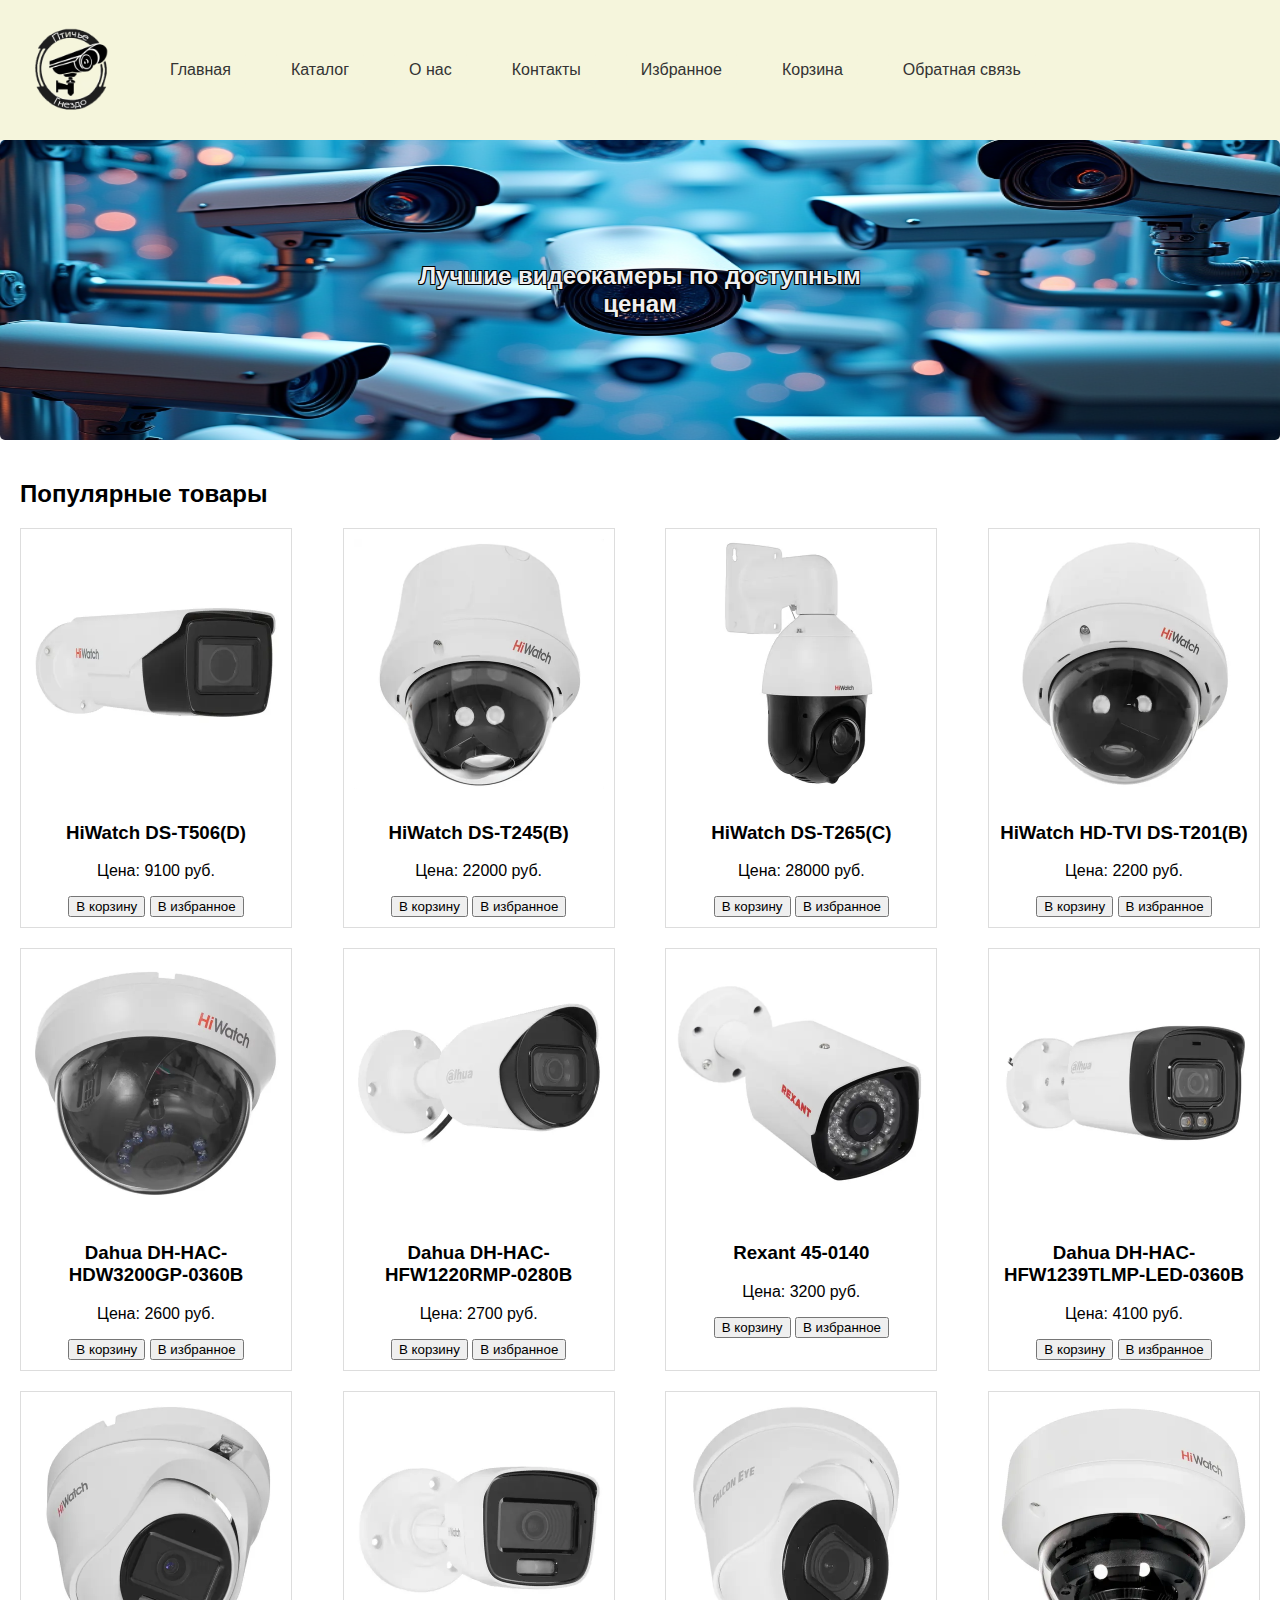
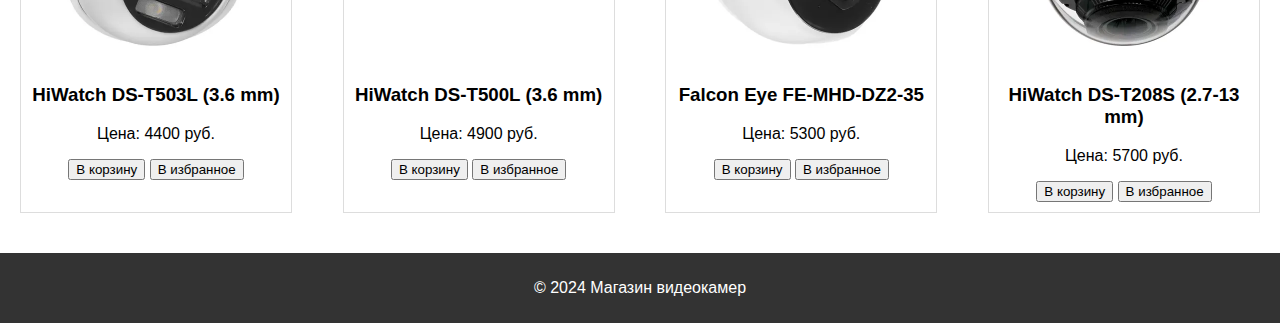
==== catalog.html @ 7869d25e "Add files via upload" ====
<!DOCTYPE html>
<html lang="ru">
<head>
    <meta charset="UTF-8">
    <meta name="viewport" content="width=device-width, initial-scale=1.0">
    <title>Птичье Гнездо</title>
    <link rel="stylesheet" href="style.css">
</head>
<body>
    <header>
        <img src="Лого.png" alt="Логотип" class="logo">
        <nav>
            <ul>
                <li><a href="index.html">Главная</a></li>
                <li><a href="catalog.html">Каталог</a></li>
                <li><a href="about.html">О нас</a></li>
                <li><a href="contacts.html">Контакты</a></li>
                <li><a href="favorites.html">Избранное</a></li>
                <li><a href="cart.html">Корзина</a></li>
                <li><a href="sos.html">Обратная связь</a></li>
            </ul>
        </nav>
    </header>

    <main>
        <section class="hero">
            <div class="hero-background">
                <h2 class="h2-turbo">Лучшие видеокамеры по доступным ценам</h2>
            </div>
        </section>
    <section class="featured">
        <h2>Популярные товары</h2>
        <div class="product-container">
            <div class="product">
                <img src="1.webp" alt="Видеокамера 1">
                <h3>HiWatch DS-T506(D)</h3>
                
                <p>Цена: 9100 руб.</p>
                <button class="add-to-cart">В корзину</button>
                <button class="add-to-favorites">В избранное</button>
            </div>
            <div class="product">
                <img src="2.webp" alt="Видеокамера 2">
                <h3>HiWatch DS-T245(B)</h3>
               
                <p>Цена: 22000 руб.</p>
                <button class="add-to-cart">В корзину</button>
                <button class="add-to-favorites">В избранное</button>
            </div>
            <div class="product">
                <img src="3.webp" alt="Видеокамера 3">
                <h3>HiWatch DS-T265(C)</h3>
                
                <p>Цена: 28000 руб.</p>
                <button class="add-to-cart">В корзину</button>
                <button class="add-to-favorites">В избранное</button>
            </div>
            <div class="product">
                <img src="4.webp" alt="Видеокамера 4">
                <h3>HiWatch HD-TVI DS-T201(B)</h3>
                
                <p>Цена: 2200 руб.</p>
                <button class="add-to-cart">В корзину</button>
                <button class="add-to-favorites">В избранное</button>
            </div>
            <div class="product">
                <img src="5.webp" alt="Видеокамера 5">
                <h3>Dahua DH-HAC-HDW3200GP-0360B</h3>
                
                <p>Цена: 2600 руб.</p>
                <button class="add-to-cart">В корзину</button>
                <button class="add-to-favorites">В избранное</button>
            </div>
            <div class="product">
                <img src="7.webp" alt="Видеокамера 6">
                <h3>Dahua DH-HAC-HFW1220RMP-0280B</h3>
                
                <p>Цена: 2700 руб.</p>
                <button class="add-to-cart">В корзину</button>
                <button class="add-to-favorites">В избранное</button>
            </div>
            <div class="product">
                <img src="8.webp" alt="Видеокамера 7">
                <h3>Rexant 45-0140</h3>
               
                <p>Цена: 3200 руб.</p>
                <button class="add-to-cart">В корзину</button>
                <button class="add-to-favorites">В избранное</button>
            </div>
            <div class="product">
                <img src="9.webp" alt="Видеокамера 8">
                <h3>Dahua DH-HAC-HFW1239TLMP-LED-0360B</h3>
                
                <p>Цена: 4100 руб.</p>
                <button class="add-to-cart">В корзину</button>
                <button class="add-to-favorites">В избранное</button>
            </div>
            <div class="product">
                <img src="11.webp" alt="Видеокамера 9">
                <h3>HiWatch DS-T503L (3.6 mm)</h3>
                
                <p>Цена: 4400 руб.</p>
                <button class="add-to-cart">В корзину</button>
                <button class="add-to-favorites">В избранное</button>
            </div>
            <div class="product">
                <img src="10.webp" alt="Видеокамера 10">
                <h3>HiWatch DS-T500L (3.6 mm)</h3>
                
                <p>Цена: 4900 руб.</p>
                <button class="add-to-cart">В корзину</button>
                <button class="add-to-favorites">В избранное</button>
            </div>
            <div class="product">
                <img src="12.webp" alt="Видеокамера 11">
                <h3> Falcon Eye FE-MHD-DZ2-35</h3>
                
                <p>Цена: 5300 руб.</p>
                <button class="add-to-cart">В корзину</button>
                <button class="add-to-favorites">В избранное</button>
            </div>
            <div class="product">
                <img src="13.webp" alt="Видеокамера 12">
                <h3>HiWatch DS-T208S (2.7-13 mm)</h3>
                <p>Цена: 5700 руб.</p>
                <button class="add-to-cart">В корзину</button>
                <button class="add-to-favorites">В избранное</button>
            </div>


        </div>
    </section>
</main>
<footer>
    <p>&copy; 2024 Магазин видеокамер</p>
</footer>

<button class="scroll-to-top" id="scrollToTopBtn">Наверх</button>

<script>
    const scrollToTopBtn = document.getElementById("scrollToTopBtn");

    window.onscroll = function() {
        if (document.body.scrollTop > 20 || document.documentElement.scrollTop > 20) {
            scrollToTopBtn.style.display = "block";
        } else {
            scrollToTopBtn.style.display = "none";
        }
    };

    scrollToTopBtn.onclick = function() {
        window.scrollTo({
            top: 0,
            behavior: "smooth" 
        });
    };
</script>
</body>
</html>
---- style.css ----
body {
    font-family: Arial, sans-serif;
    margin: 0;
}

header {
    background-color: #f5f5dc; 
    padding: 20px;
    display: flex; 
    align-items: center;
}

.logo {
    width: 100px; 
    height: auto; 
    margin-right: 20px; 
}

h1 {
    margin: 0; 
    padding-right: 20px; 
}

nav ul {
    list-style-type: none;
    padding: 0;
    margin: 0; 
    display: flex; 
    flex-wrap: wrap;
}

nav ul li {
    margin: 0 15px;
}

nav ul li a {
    text-decoration: none;
    color: #333; 
    padding: 10px 15px; 
    background-color: #f5f5dc; 
    border-radius: 5px; 
    transition: background-color 0.5s ease; 
}

nav li {
    display: inline-block;
    margin-right: 20px;
}

nav ul li a:hover {
    animation: colorPulse 0.5s forwards; 
}

@keyframes colorPulse {
    0% { background-color: #f5f5dc; }
    50% { background-color: #e1d6b8; }
    100% { background-color: #f5f5dc; }
}

.hero {
    display: flex;
    justify-content: center;
    align-items: center;
    height: 300px;
    background-color: #f2f2f2;
    color: #333;
    text-align: center;
}

.hero img {
    max-width: 100%;
    height: auto;
    margin-right: 20px;
}

.featured, .catalog, .about, .contacts, .favorites, .cart {
    padding: 20px;
}

.product-container {
    display: flex;
    flex-wrap: wrap;
    justify-content: space-between;
}

.product {
    width: 250px; 
    margin-bottom: 20px;
    border: 1px solid #ddd;
    padding: 10px;
    text-align: center;
}

.product img {
    max-width: 100%; 
    height: auto; 
    margin-bottom: 10px;
}

footer {
    background-color: #333;
    color: #fff;
    padding: 10px;
    text-align: center;
}

.feedback {
    margin-top: 30px;
    padding: 20px;
    border: 1px solid #ddd;
    border-radius: 5px;
    text-align: center;
}

.feedback label {
    display: block;
    margin-bottom: 5px;
}

.feedback input,
.feedback textarea {
    width: 100%;
    padding: 10px;
    margin-bottom: 15px;
    border: 1px solid #ddd;
    border-radius: 3px;
    box-sizing: border-box;
}

.feedback button {
    padding: 10px 20px;
    background-color: #4CAF50;
    color: white;
    border: none;
    border-radius: 3px;
    cursor: pointer;
}

.feedback button:hover {
    background-color: #45a049;
}

.scroll-to-top {
    position: fixed;
    bottom: 20px;
    right: 20px;
    display: none; 
    background-color: #007bff;
    color: white;
    border: none;
    border-radius: 5px;
    padding: 10px 15px;
    cursor: pointer;
    z-index: 1000;
}

.scroll-to-top:hover {
    background-color: #0056b3;
}

.hero {
    display: flex;
    justify-content: center;
    align-items: center;
    height: 300px; 
    position: relative; 
}

.hero-background {
    background-image: url('фон.png'); 
    background-size: 100% 200%; 
    background-position: center; 
    padding: 8% 30%;; 
    text-align: center;
    color: white; 
    border-radius: 5px; 
}
.h2-turbo {
    color: #f0f0f0;
    text-shadow: 
        -1px -1px 0 #000,  
         1px -1px 0 #000,
        -1px  1px 0 #000,
         1px  1px 0 #000;
}
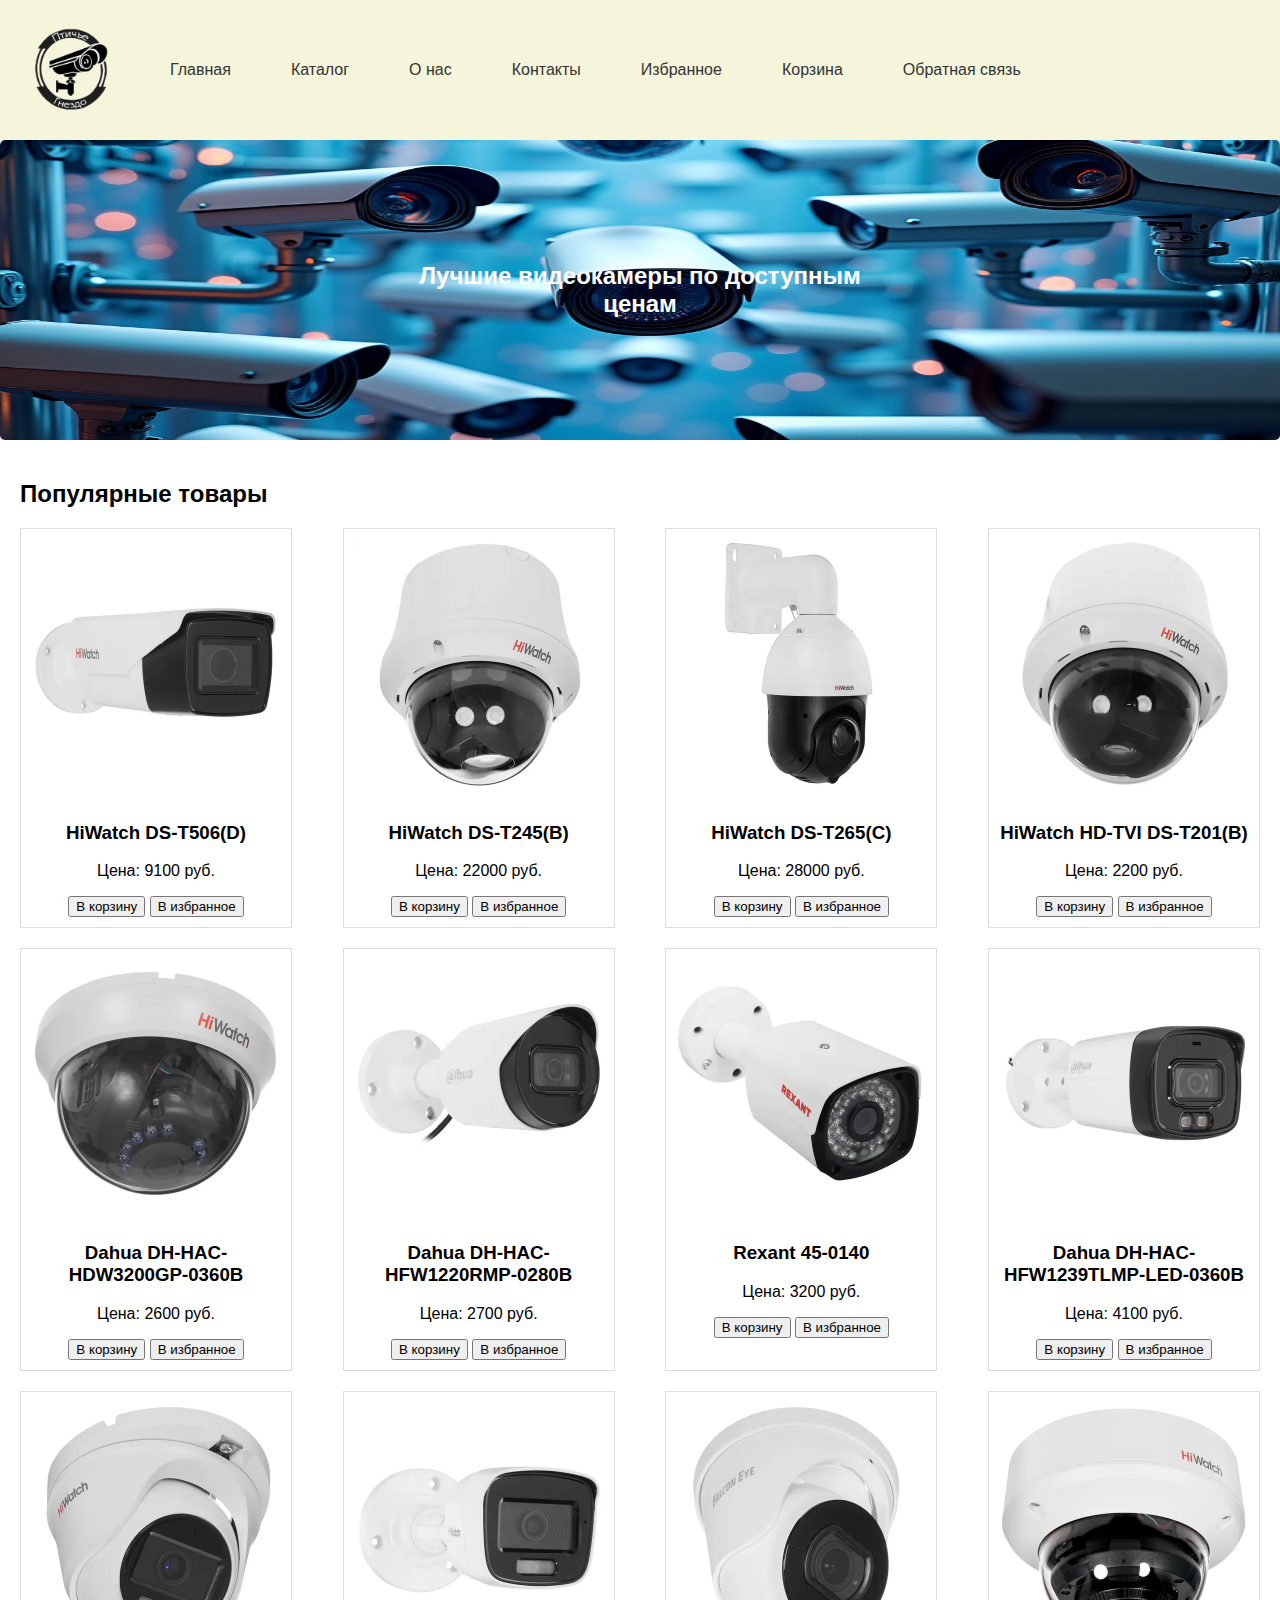
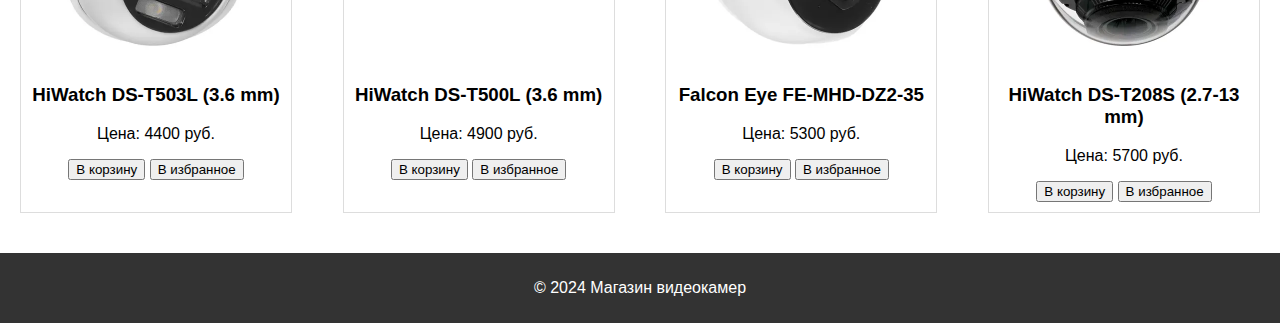
==== commit b9b8de85: "catalog.html" ====
--- a/catalog.html
+++ b/catalog.html
@@ -25,7 +25,7 @@
     <main>
         <section class="hero">
             <div class="hero-background">
-                <h2 class="h2-turbo">Лучшие видеокамеры по доступным ценам</h2>
+                <h2>Лучшие видеокамеры по доступным ценам</h2>
             </div>
         </section>
     <section class="featured">
